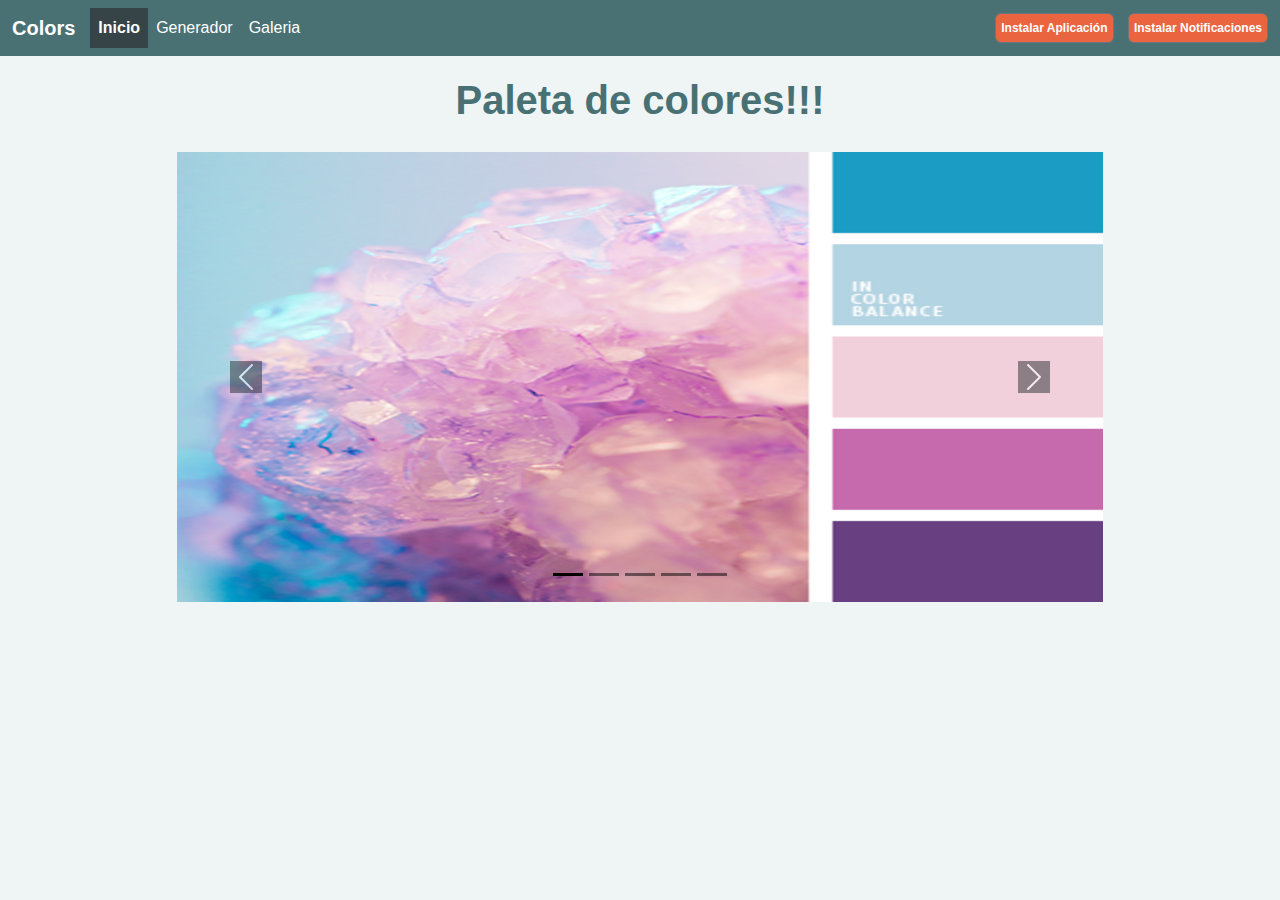
==== index.html @ eac4375f "Generador de colores" ====
<!DOCTYPE html>
<html lang="en">
<head>
    <meta charset="UTF-8">
    <meta http-equiv="X-UA-Compatible" content="IE=edge">
    <meta name="viewport" content="width=device-width, initial-scale=1.0">
    <meta name="theme-color" content="#D6E4E5">
    <link rel="stylesheet icon" href="icons/logo-128.png">
    <link href="css/bootstrap.min.css" rel="stylesheet" />
    <link rel="stylesheet" href="style.css">
    <title>Generador</title>
    <link rel="manifest" href="manifest.webmanifest" />
    <script src="app.js"></script>
    <script src="https://cdn.onesignal.com/sdks/OneSignalSDK.js" async=""></script>
    <script>
      window.OneSignal = window.OneSignal || [];
      OneSignal.push(function() {
        OneSignal.init({
          appId: "d0a034a2-e91d-490e-9d2a-fecb8372eeb8",
        });
      });
    </script>
</head>
<body>
    <nav class="navbar navbar-expand-lg">
        <div class="container-fluid">
          <a class="text-color title" href="index.html">Colors</a>
          <button
            class="navbar-toggler"
            type="button"
            data-bs-toggle="collapse"
            data-bs-target="#navbarText"
            aria-controls="navbarText"
            aria-expanded="false"
            aria-label="Toggle navigation"
          >
            <span class="navbar-toggler-icon"></span>
          </button>
          <div class="collapse navbar-collapse" id="navbarText">
            <ul class="navbar-nav me-auto mb-2 mb-lg-0">
              <li class="nav-item">
                <a class="nav-link text-color active" aria-current="page" href="index.html"
                  >Inicio</a
                >
              </li>
              <li class="nav-item">
                <a class="nav-link text-color" href="generador.html">Generador</a>
              </li>
              <li class="nav-item">
                <a class="nav-link text-color" href="galeria.html">Galeria</a>
              </li>
            </ul>
            <div class="separar">
              <a id="instalar" class="btn btn-outline-secondary btninstalar" href="#">Instalar Aplicación</a>
              <a id="instalarNotificaciones" class="btn btn-outline-secondary" href="#">Instalar Notificaciones</a>
            </div>
            </div>
        </div>
      </nav>
   
      <h1 class="text-center titulo">Paleta de colores!!!</h1>
      <!-- <div class="container text-center">
        <div class="row">
          <div class="col">
            <img src="./icons/fondo.jpg" alt="">
          </div>
          <div class="col">
            <img src="./icons/fondo4.jpg" alt="">
          </div>
          <div class="col">
            <img src="./icons/fondo3.jpg" alt="">
          </div>
        </div>
      </div> -->
      <div class="container">
        <div class="row justify-content-center">
          <div class="col-sm-10">
            <div id="carouselExampleIndicators" class="carousel slide" data-bs-ride="true">
              <div class="carousel-indicators">
                <button type="button" data-bs-target="#carouselExampleIndicators" data-bs-slide-to="0" class="active" style="background-color: #000" aria-current="true" aria-label="Slide 1"></button>
                <button type="button" data-bs-target="#carouselExampleIndicators" data-bs-slide-to="1" style="background-color: #000" aria-label="Slide 2"></button>
                <button type="button" data-bs-target="#carouselExampleIndicators" data-bs-slide-to="2" style="background-color: #000" aria-label="Slide 3"></button>
                <button type="button" data-bs-target="#carouselExampleIndicators" data-bs-slide-to="3" style="background-color: #000" aria-label="Slide 4"></button>
                <button type="button" data-bs-target="#carouselExampleIndicators" data-bs-slide-to="4" style="background-color: #000" aria-label="Slide 5"></button>
              </div>
              <div class="carousel-inner">
                <div class="carousel-item active">
                  <img src="./icons/img3.jpg" class="d-block" alt="img6">
                </div>
                <div class="carousel-item active">
                  <img src="./icons/img2.png" class="d-block" alt="img8">
                </div>
                <div class="carousel-item active">
                  <img src="./icons/img1.png" class="d-block" alt="img4">
                </div>
                <div class="carousel-item">
                  <img src="./icons/tema3.png" class="d-block" alt="img5">
                </div>
                <div class="carousel-item">
                  <img src="./icons/img4.jpg" class="d-block" alt="img3">
                </div>
              </div>
              <button class="carousel-control-prev" type="button" data-bs-target="#carouselExampleIndicators" data-bs-slide="prev">
                <span class="carousel-control-prev-icon" aria-hidden="true" style="background-color: #272C30"></span>
                <span class="visually-hidden">Previous</span>
              </button>
              <button class="carousel-control-next" type="button" data-bs-target="#carouselExampleIndicators" data-bs-slide="next">
                <span class="carousel-control-next-icon" aria-hidden="true" style="background-color: #272C30"></span>
                <span class="visually-hidden">Next</span>
              </button>
            </div>
          </div>
        </div>
      </div>      
      <script src="js/bootstrap.js"></script>

      <script>
        let eventoPrompt;
        window.addEventListener('beforeinstallprompt', function(e){
          e.preventDefault();
          eventoPrompt= e;
        });
        btnInstalar = document.getElementById("instalar");
          btnInstalar.addEventListener('click', (e) =>{
            btnInstalar.style.display='none';
            eventoPrompt.prompt();
            eventoPrompt.userChoice.then((choiceResult)=>{
              if(choiceResult.outcome==='accepted'){
                console.log('El usuario instalo la app');
              }else{
                console.log('El usuario rechazo la instalación');
              }
              eventoPrompt=null;
            });
          });

          //-------------------NOTIFICACIONES --------------//
          let botonNotificaciones = document.getElementById("instalarNotificaciones");
          botonNotificaciones.addEventListener('click', function(e){
            Notification.requestPermission().then(function(result){
              if(result==='granted'){
                randomNotifiacion();
              }
            });
          });

          function randomNotifiacion(){
            let nTitle="Bienvenido";
            let nbody="Muchas gracias por activar las notificaciones, te invitamos a suscribirte.";
            let nImage="./icons/281022";
            let options={
              body: nbody,
              icon: nImage
            }
            let notif= new Notification(nTitle, options);
            setTimeout(randomNotifiacion,10000)
          }
      </script>

</body>
</html>
---- style.css ----
*{
    margin: 0;
    padding: 0;
    font-family: Arial, Helvetica, sans-serif;
}

.contenedor{
    height: 100vh;
    width: 100%;
    display: flex;
    justify-content: center;
    align-items: center;
}
body{
    /* background-color: #272C30; */
    background-color: #EFF5F5;
}
nav.navbar{
    background-color: #497174;
    
}
.title{
    padding-right: 15px;
    font-weight: bold;
    font-size: 20px;
}
a.text-color{
    color: #fff;
    text-decoration: none;
}
.active{
    color: #CDCFCF !important;
    background-color: #364447;
    font-weight: bold;
}
.carousel-inner img{
    height: 450px;
    width: 950px;
}
.carousel slide{
    width: 500px;
}
.nav-link{
    color: #fff !important;
}
.fond{
    background: url("./icons/fondo3.jpg") center;
}
img{
    width: 350px;
    height: 300px;
}

.titulo{
    color: #497174;
    padding: 20px;
    font-weight: bold;
}


.music-player-container{
    background: url("./icons/fondom.jpg") center;
    /* background: linear-gradient(30deg, rgba(47,61,60,0.65), rgba(0,0,0,0.85)); */
    backdrop-filter: blur(10px);
    height: 240px;
    width: 25vw;
    margin-top: 20px;
    opacity: 0.68;
    border-radius: 10px;
    padding: 2rem 0;
    display: flex;
    justify-content: center;
    align-items: center;
    flex-direction: column;
}

.title-music-container{
    padding-top: 50px;
    width: 80%;
    height: 80%;
    width: fit-content;
    color: white;
    margin-right: auto;
    margin-left: 10%;
}

.song-title{
    font-weight: 600;
    font-size: 25px;
    color: white;
    letter-spacing: 0.5px;
}

.song-author{
    margin-top: 0.1rem;
    font-size: 20px;
    color: #fff;
    letter-spacing: 0.1px;
}

.controls-music-container{
    width: 80%;
    height: fit-content;
    display: flex;
    justify-content: center;
    align-items: center;
    flex-direction: column;
}

.progress-song-container{
    margin-top: 0.6rem;
    width: 100%;
    display: flex;
    justify-content: center;
    align-items: center;
    flex-direction: column;
}

.progress-bar{
    height: 3px;
    border-radius: 3px;
    width: 100%;
    background-color: rgb(102, 102, 102);
    position: relative;
}

.progress{
    position: absolute;
    height: 100%;
    width: 0%;
    border-radius: 3px;
    background-color: white;
}

.time-container{
    width: 100%;
    display: flex;
    justify-content: space-between;
    align-items: center;
    color: rgb(167, 167, 167);
    font-size: 12px;
}

.time-left{
    margin-top: 0.3rem;
}

.main-song-controls{
    height: 30px;
    width: 100%;
    margin-top: 1rem;
    display: flex;
    justify-content: space-around;
    align-items: center;
}

.icon{
    height: 100%;
    width: auto;
    cursor: pointer;
}

.icon:hover{
    opacity: 1;
}

audio{
    display: none;
}
.separar a{
    margin-left: 10px;
    color:#fff;
    background-color: #EB6440;
    font-size: 12px;
    padding: 5px;
    font-weight: bold;
}

/***********Colores***********************/
.wrapper {
    width: 100%;
    height: 100vh;
    display: flex;
    flex-direction: column;
    justify-content: center;
    align-items: center;
    padding: 20px 0;
  }
  .wrapper .text {
    font-size: 35px;
    font-family: "Source Sans Pro", sans-serif;
    font-weight: 300;
    letter-spacing: 2px;
    color: #676767;
  }
  .wrapper .credit {
    padding: 10px 0;
    font-size: 12px;
    font-family: "Source Sans Pro", sans-serif;
    font-weight: 300;
    letter-spacing: 2px;
    color: #676767;
  }
  .wrapper .credit a {
    color: #A152FF;
    font-weight: 400;
    text-decoration: none;
  }
  
  .contenedor {
    width: 800px;
    height: 250px;
    display: flex;
    flex-wrap: wrap;
    justify-content: center;
    align-items: center;
    font-family: "Source Sans Pro", sans-serif;
    font-weight: 300;
    letter-spacing: 2px;
  }
  .contenedor div {
    display: flex;
    justify-content: center;
    align-items: flex-end;
    width: 150px;
    height: 150px;
    margin: 3px;
    padding-bottom: 5px;
    transition: all 0.5s cubic-bezier(0.42, 0, 0.46, 0.96);
    font-size: 24px;
    border-radius: 6px;
  }
  
  .button {
    background: #00aced;
    width: 150px;
    height: 40px;
    outline: none;
    border: none;
    font-family: "Source Sans Pro", sans-serif;
    font-weight: 300;
    letter-spacing: 2px;
    font-size: 16px;
    color: #FFF;
    border-radius: 100px;
    line-height: 10px;
  }
  
  .button:hover {
    background: #00aced;
    color: #FFF;
    line-height: 10px;
  }
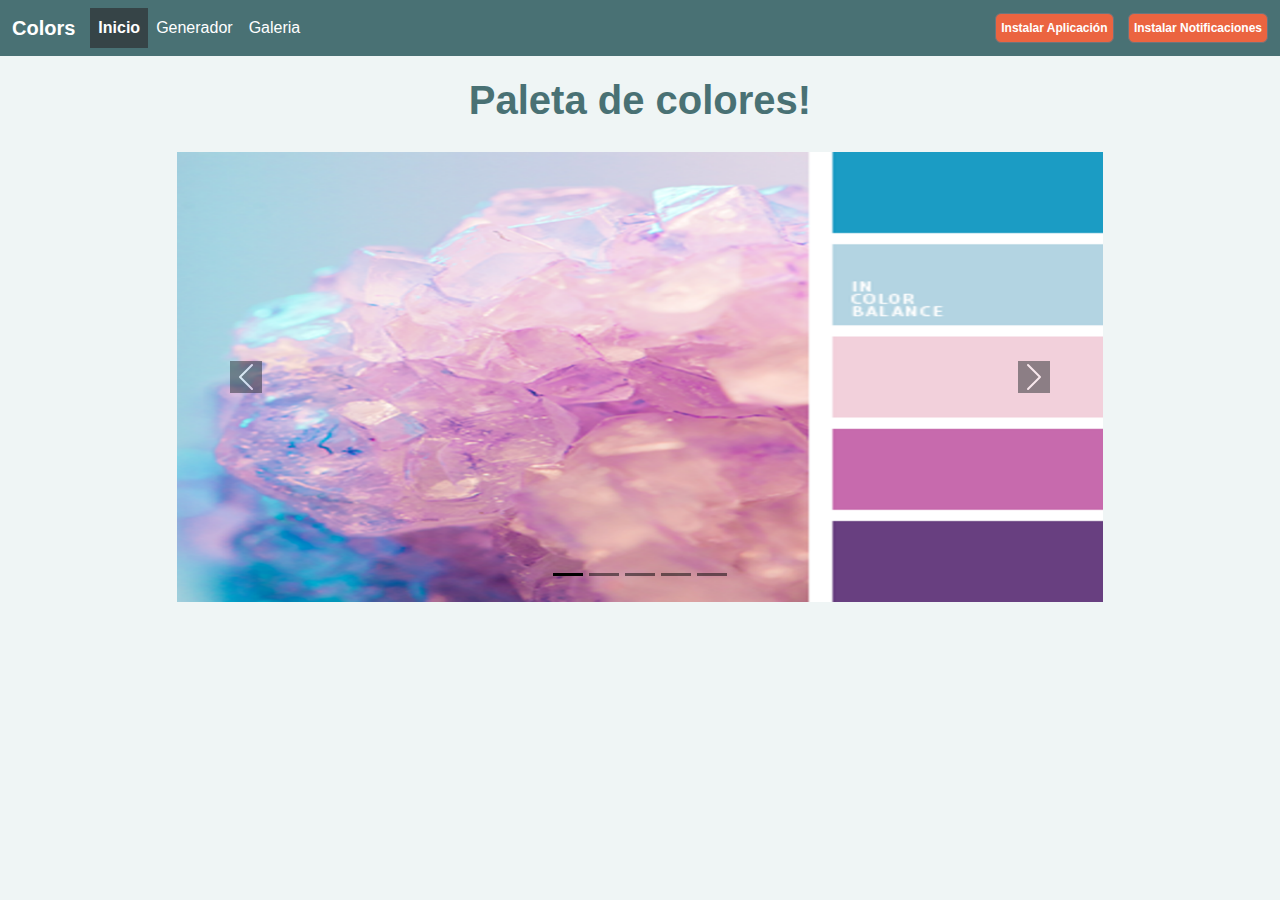
==== commit c71eb1b7: "PWA" ====
--- a/index.html
+++ b/index.html
@@ -58,7 +58,7 @@
         </div>
       </nav>
    
-      <h1 class="text-center titulo">Paleta de colores!!!</h1>
+      <h1 class="text-center titulo">Paleta de colores!</h1>
       <!-- <div class="container text-center">
         <div class="row">
           <div class="col">
--- a/style.css
+++ b/style.css
@@ -4,7 +4,7 @@
     font-family: Arial, Helvetica, sans-serif;
 }
 
-.contenedor{
+.contenedor11{
     height: 100vh;
     width: 100%;
     display: flex;
@@ -43,9 +43,6 @@
 .nav-link{
     color: #fff !important;
 }
-.fond{
-    background: url("./icons/fondo3.jpg") center;
-}
 img{
     width: 350px;
     height: 300px;
@@ -55,117 +52,6 @@
     color: #497174;
     padding: 20px;
     font-weight: bold;
-}
-
-
-.music-player-container{
-    background: url("./icons/fondom.jpg") center;
-    /* background: linear-gradient(30deg, rgba(47,61,60,0.65), rgba(0,0,0,0.85)); */
-    backdrop-filter: blur(10px);
-    height: 240px;
-    width: 25vw;
-    margin-top: 20px;
-    opacity: 0.68;
-    border-radius: 10px;
-    padding: 2rem 0;
-    display: flex;
-    justify-content: center;
-    align-items: center;
-    flex-direction: column;
-}
-
-.title-music-container{
-    padding-top: 50px;
-    width: 80%;
-    height: 80%;
-    width: fit-content;
-    color: white;
-    margin-right: auto;
-    margin-left: 10%;
-}
-
-.song-title{
-    font-weight: 600;
-    font-size: 25px;
-    color: white;
-    letter-spacing: 0.5px;
-}
-
-.song-author{
-    margin-top: 0.1rem;
-    font-size: 20px;
-    color: #fff;
-    letter-spacing: 0.1px;
-}
-
-.controls-music-container{
-    width: 80%;
-    height: fit-content;
-    display: flex;
-    justify-content: center;
-    align-items: center;
-    flex-direction: column;
-}
-
-.progress-song-container{
-    margin-top: 0.6rem;
-    width: 100%;
-    display: flex;
-    justify-content: center;
-    align-items: center;
-    flex-direction: column;
-}
-
-.progress-bar{
-    height: 3px;
-    border-radius: 3px;
-    width: 100%;
-    background-color: rgb(102, 102, 102);
-    position: relative;
-}
-
-.progress{
-    position: absolute;
-    height: 100%;
-    width: 0%;
-    border-radius: 3px;
-    background-color: white;
-}
-
-.time-container{
-    width: 100%;
-    display: flex;
-    justify-content: space-between;
-    align-items: center;
-    color: rgb(167, 167, 167);
-    font-size: 12px;
-}
-
-.time-left{
-    margin-top: 0.3rem;
-}
-
-.main-song-controls{
-    height: 30px;
-    width: 100%;
-    margin-top: 1rem;
-    display: flex;
-    justify-content: space-around;
-    align-items: center;
-}
-
-.icon{
-    height: 100%;
-    width: auto;
-    cursor: pointer;
-}
-
-.icon:hover{
-    opacity: 1;
-}
-
-audio{
-    display: none;
 }
 .separar a{
     margin-left: 10px;
@@ -186,27 +72,6 @@
     align-items: center;
     padding: 20px 0;
   }
-  .wrapper .text {
-    font-size: 35px;
-    font-family: "Source Sans Pro", sans-serif;
-    font-weight: 300;
-    letter-spacing: 2px;
-    color: #676767;
-  }
-  .wrapper .credit {
-    padding: 10px 0;
-    font-size: 12px;
-    font-family: "Source Sans Pro", sans-serif;
-    font-weight: 300;
-    letter-spacing: 2px;
-    color: #676767;
-  }
-  .wrapper .credit a {
-    color: #A152FF;
-    font-weight: 400;
-    text-decoration: none;
-  }
-  
   .contenedor {
     width: 800px;
     height: 250px;
@@ -231,14 +96,13 @@
     border-radius: 6px;
   }
   
-  .button {
-    background: #00aced;
+  .btn-generar {
+    background: #EB6440;
     width: 150px;
     height: 40px;
     outline: none;
     border: none;
-    font-family: "Source Sans Pro", sans-serif;
-    font-weight: 300;
+    font-weight: bold;
     letter-spacing: 2px;
     font-size: 16px;
     color: #FFF;
@@ -246,8 +110,8 @@
     line-height: 10px;
   }
   
-  .button:hover {
-    background: #00aced;
+  .btn-generar:hover {
+    background: #EC8164;
     color: #FFF;
     line-height: 10px;
   }
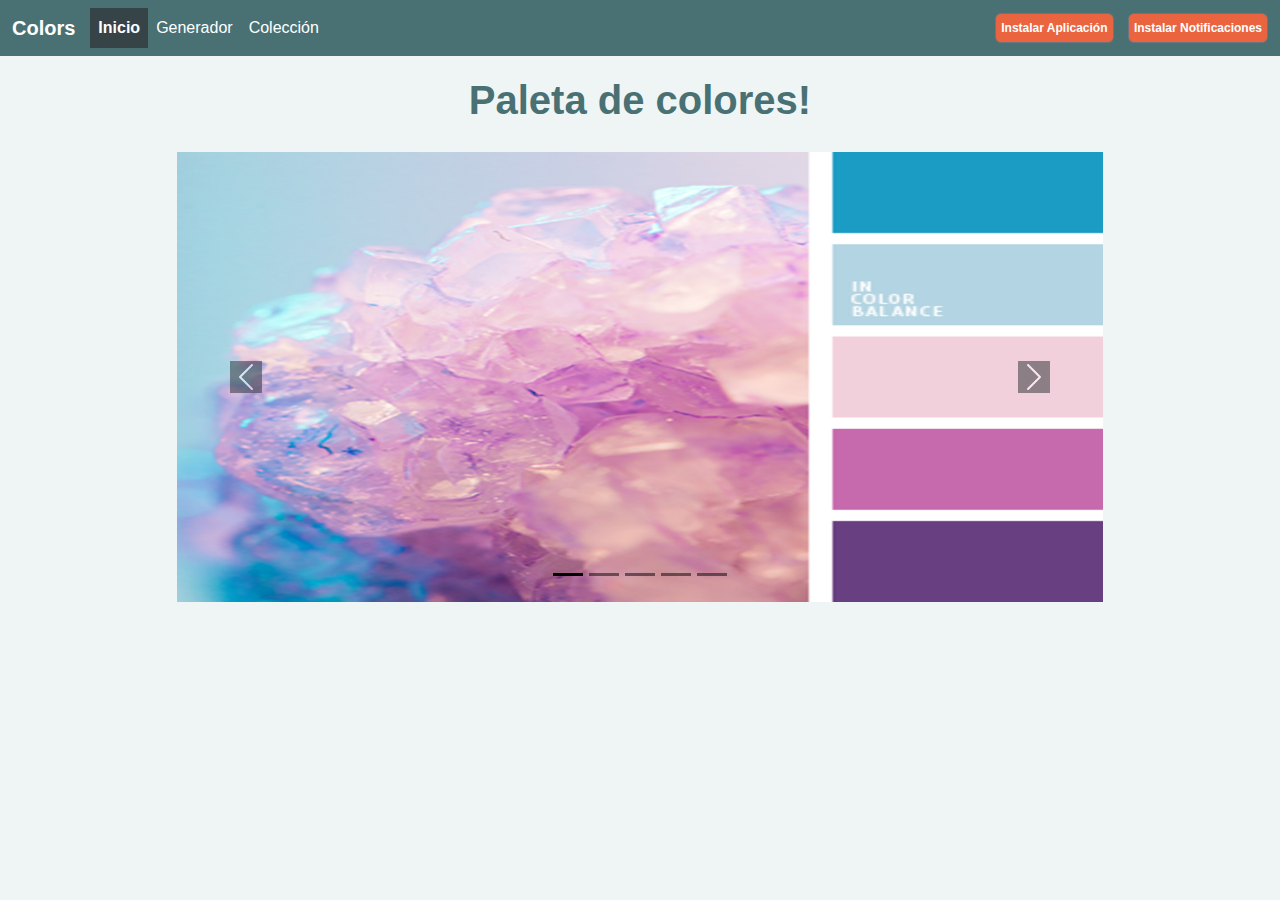
==== commit 1ff5e5ac: "cambios css" ====
--- a/index.html
+++ b/index.html
@@ -12,11 +12,12 @@
     <link rel="manifest" href="manifest.webmanifest" />
     <script src="app.js"></script>
     <script src="https://cdn.onesignal.com/sdks/OneSignalSDK.js" async=""></script>
+    <script src="https://cdn.onesignal.com/sdks/OneSignalSDK.js" async=""></script>
     <script>
       window.OneSignal = window.OneSignal || [];
       OneSignal.push(function() {
         OneSignal.init({
-          appId: "d0a034a2-e91d-490e-9d2a-fecb8372eeb8",
+          appId: "b1765a02-a00d-4cb5-a0cf-2dd34fcad4f9",
         });
       });
     </script>
@@ -47,7 +48,7 @@
                 <a class="nav-link text-color" href="generador.html">Generador</a>
               </li>
               <li class="nav-item">
-                <a class="nav-link text-color" href="galeria.html">Galeria</a>
+                <a class="nav-link text-color" href="coleccion.html">Colección</a>
               </li>
             </ul>
             <div class="separar">
@@ -59,19 +60,6 @@
       </nav>
    
       <h1 class="text-center titulo">Paleta de colores!</h1>
-      <!-- <div class="container text-center">
-        <div class="row">
-          <div class="col">
-            <img src="./icons/fondo.jpg" alt="">
-          </div>
-          <div class="col">
-            <img src="./icons/fondo4.jpg" alt="">
-          </div>
-          <div class="col">
-            <img src="./icons/fondo3.jpg" alt="">
-          </div>
-        </div>
-      </div> -->
       <div class="container">
         <div class="row justify-content-center">
           <div class="col-sm-10">
--- a/style.css
+++ b/style.css
@@ -64,23 +64,23 @@
 
 /***********Colores***********************/
 .wrapper {
-    width: 100%;
-    height: 100vh;
     display: flex;
     flex-direction: column;
     justify-content: center;
     align-items: center;
-    padding: 20px 0;
+    padding: 5px 0;
   }
   .contenedor {
     width: 800px;
-    height: 250px;
+    height: 350px;
+    margin-right: 50px;
     display: flex;
     flex-wrap: wrap;
     justify-content: center;
     align-items: center;
-    font-family: "Source Sans Pro", sans-serif;
     font-weight: 300;
+    font-weight: bold;
+    background-color: #D6E4E5;
     letter-spacing: 2px;
   }
   .contenedor div {
@@ -88,7 +88,7 @@
     justify-content: center;
     align-items: flex-end;
     width: 150px;
-    height: 150px;
+    height: 180px;
     margin: 3px;
     padding-bottom: 5px;
     transition: all 0.5s cubic-bezier(0.42, 0, 0.46, 0.96);
